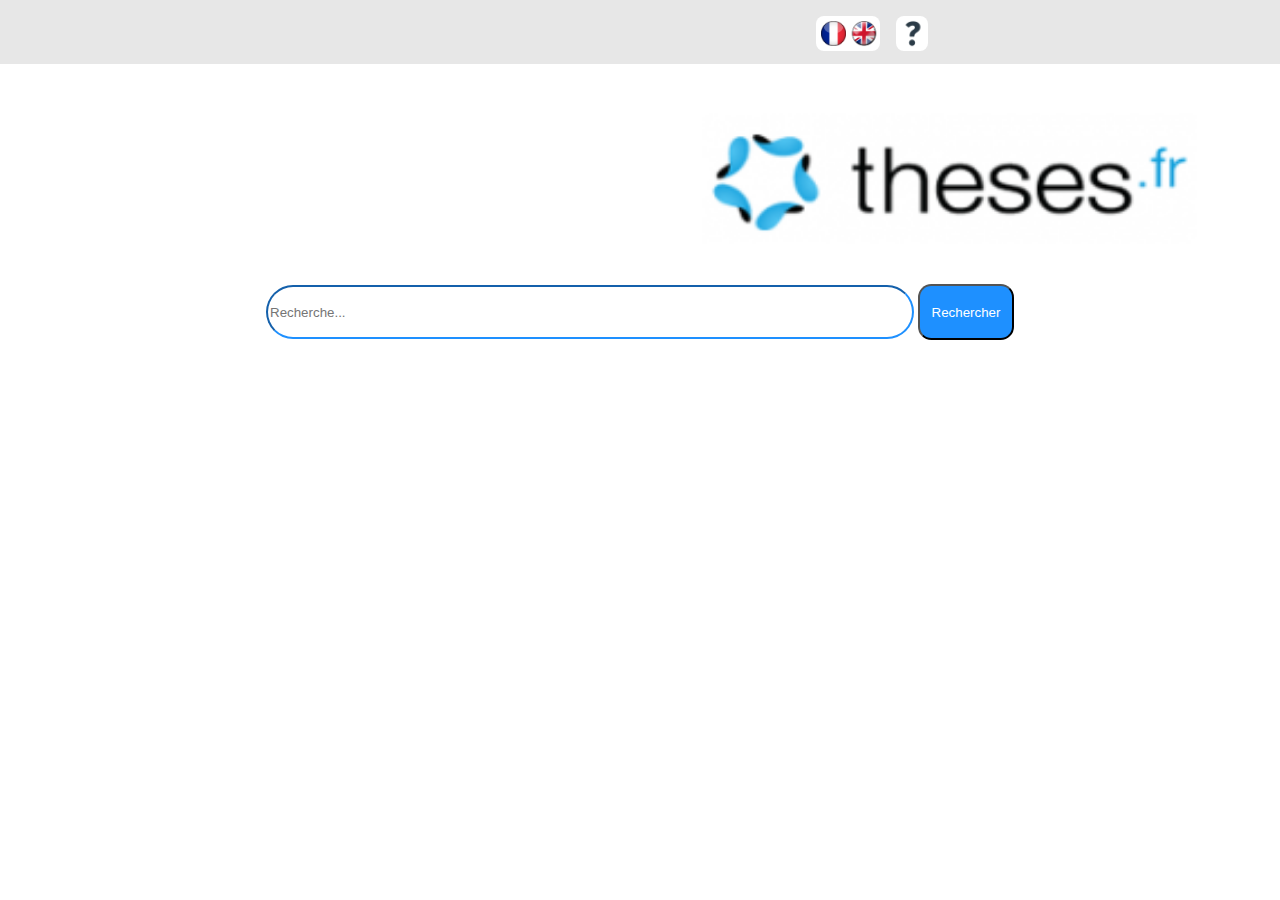
==== index.html @ c33240de "Ajout de la page en anglais et btn trad Responsive sur téléphone" ====
<!DOCTYPE html>
<html lang="fr">
<head>
    <meta charset="UTF-8">
    <meta name="viewport" content="width=device-width, initial-scale=1, maximum-scale=1, user-scalable=0"/>
    <link rel="stylesheet" href="css/search.css">
    <title>Theses</title>
</head>
<body>
    <div class="barre_accueil">
        <div class="conteneur_accueil">
            <div id="langFR">
                <a href="index.html" title="Français">
                    <img src="img/fr.png" alt="Drapeau Français" id="drapFR" class="animD">
                </a>
            </div>
            <div id="langEN">
                <a href="indexEN.html" title="Anglais">
                    <img src="img/en.png" alt="Drapeau Anglais" id="drapEN" class="animD">
                </a>
            </div>
            <div id="help">
                <a href="http://documentation.abes.fr/aidethesesfr/index.html" title="Documentation">
                    <img src="img/interrogation.jpg" alt="Point d'inetrrogation" id="interrogation" class="anim">
                </a>
            </div>
        </div>
    </div>
    <div>
        <img src="img/newLogo.png" class="logo"/>
    </div>
    <div>
        <form action="recherche.php" name="search" method="post" class="search">
            <div>
                <input type="text" name="search"  class="search_bar" placeholder="Recherche...">
                <button type="submit" class="btn_rechercher">Rechercher</button>
            </div>
        </form>
    </div>
</body>
</html>
---- css/search.css ----
* {
    margin:0;
}
.barre_accueil {
    background: #e7e7e7;
    padding: 2rem;
}

.conteneur_accueil {
    float: right;
    margin: -1rem 20rem 0 0;
}

#langFR {
    float: left;
    background: white;
    border-radius: 0.5em 0 0 0.5em;
    -o-border-radius: 0.5em 0 0 0.5em;
    -moz-border-radius: 0.5em 0 0 0.5em;
    -webkit-border-radius: 0.5em 0 0 0.5em;
    width: 2rem;
    height: 2.2rem;
}
#langEN {
    float: left;
    background: white;
    border-radius: 0 0.5em 0.5em 0;
    -o-border-radius: 0 0.5em 0.5em 0;
    -moz-border-radius: 0 0.5em 0.5em 0;
    -webkit-border-radius: 0 0.5em 0.5em 0;
    width: 2rem;
    height: 2.2rem;
    margin: 0 1rem 0 0;
}
#drapFR {
    width: 1.57rem;
    margin: 0.3rem 0 0 0.3rem;
}

#drapEN {
    width: 2.8rem;
    margin: -0.3rem 0 0 -0.4rem;
}

#help {
    float: right;
    background: white;
    border-radius: 0.5em;
    -o-border-radius: 0.5em;
    -moz-border-radius: 0.5em;
    -webkit-border-radius: 0.5em;
    width: 2rem;
    height: 2.2rem;
}

#interrogation {
    width: 1.9rem;
    margin: 0.15rem 0 0 0.1rem;

}

.anim:hover {
    transition: all 0.5s;
    transform: scale(1.25);
}

.animD:hover {
    transition: all 0.5s;
    transform: scale(1.15);
}

.logo {
    width: 35rem;
    height: 13rem;
    margin: 0.5rem 0 0 42rem;
}

.search {
    text-align: center;
}

.search_bar {
    border-radius: 2rem;
    width: 40rem;
    height: 3rem;
    border-color: dodgerblue;
}

.btn_rechercher {
    background-color: dodgerblue;
    border-radius: 1em;
    color: white;
    height: 3.5rem;
    width: 6rem;
}

/* For phone with small width */
@media (max-width: 400px) {
    .barre_accueil {
        background: #e7e7e7;
        padding: 2rem;
    }

    .conteneur_accueil {
        float: right;
        margin: -1rem 0 0 10rem;
    }

    .logo {
        width: 20rem;
        height: 7rem;
        margin: 1rem 0 0 2rem;
    }

    .search_bar {
        width: 20rem;
        height: 2.5rem;
    }

    .btn_rechercher {
        height: 2.5rem;
        width: 7rem;
        margin: 1rem 0 0 0;
    }
}

/* For phone with width higher than 400px*/
@media (min-width: 401px) and (max-width: 599px) {
    .barre_accueil {
        background: #e7e7e7;
        padding: 2rem;
    }

    .conteneur_accueil {
        float: right;
        margin: -1rem 0 0 10rem;
    }

    .logo {
        width: 20rem;
        height: 7rem;
        margin: 0.5rem 0 0 3rem;
    }

    .search_bar {
        width: 22rem;
        height: 2.5rem;
    }

    .btn_rechercher {
        height: 2.5rem;
        width: 7rem;
        margin: 1rem 0 0 0;
    }
}

/* A Modifier */


/* Pour tablette */
/*@media (min-width: 600px) and (max-width: 1388px) {
    .barre_accueil {
        background: #e7e7e7;
        padding: 3rem;
    }

    .logo {
        height: 15rem;
        margin: 0 0 0 0;
    }

    .search_bar {
        width: 45rem;
        height: 3rem;
    }


    .btn_rechercher {
        height: 4rem;
    }
}*/
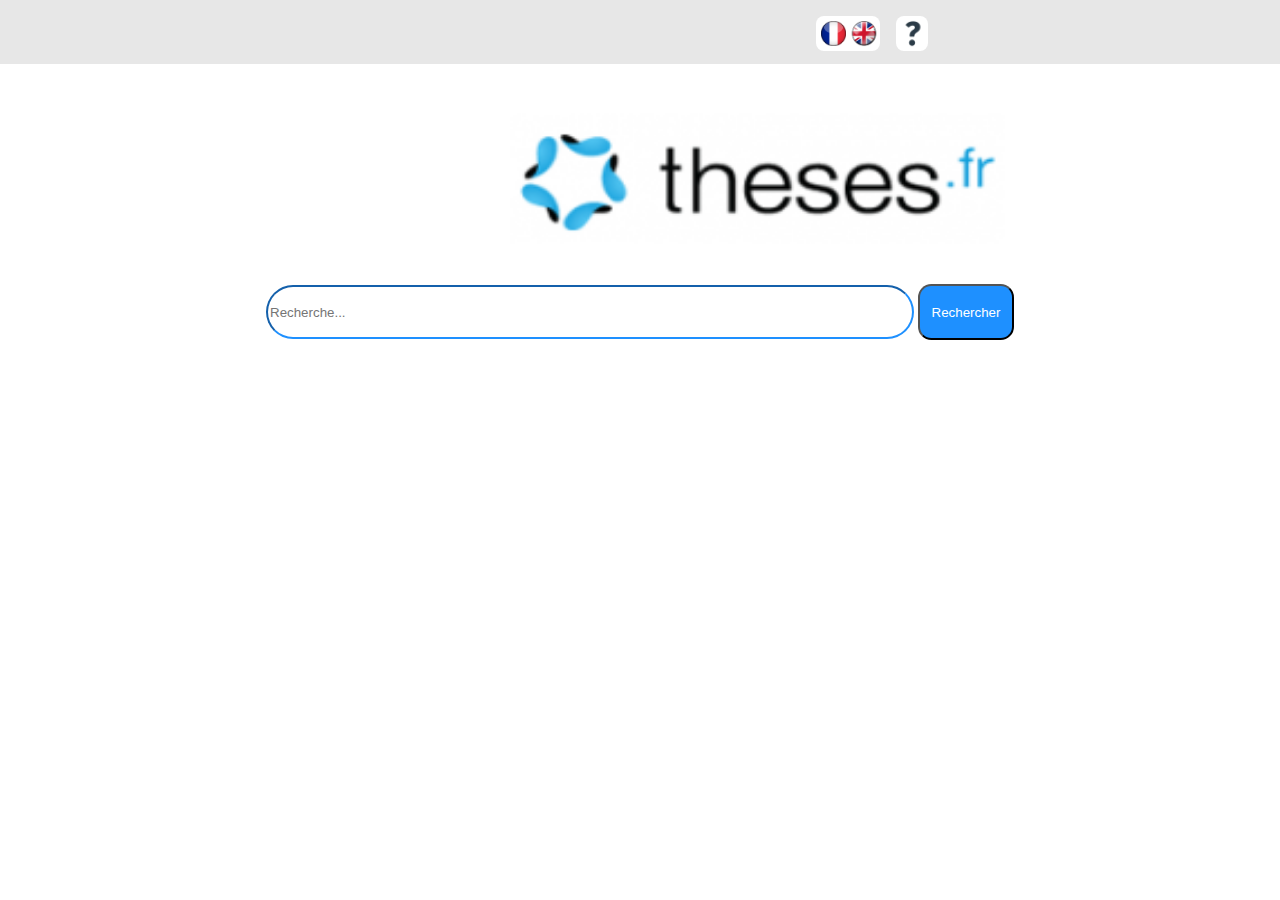
==== commit 45be841e: "couleurs liens" ====
--- a/index.html
+++ b/index.html
@@ -2,7 +2,7 @@
 <html lang="fr">
 <head>
     <meta charset="UTF-8">
-    <meta name="viewport" content="width=device-width, initial-scale=1, maximum-scale=1, user-scalable=0"/>
+    <meta name="viewport" content="width=device-wdth, initial-scale=1, maximum-scale=1, user-scalable=0"/>
     <link rel="stylesheet" href="css/search.css">
     <title>Theses</title>
 </head>
--- a/css/search.css
+++ b/css/search.css
@@ -72,7 +72,7 @@
 .logo {
     width: 35rem;
     height: 13rem;
-    margin: 0.5rem 0 0 42rem;
+    margin: 0.5rem 0 0 30rem;
 }
 
 .search {
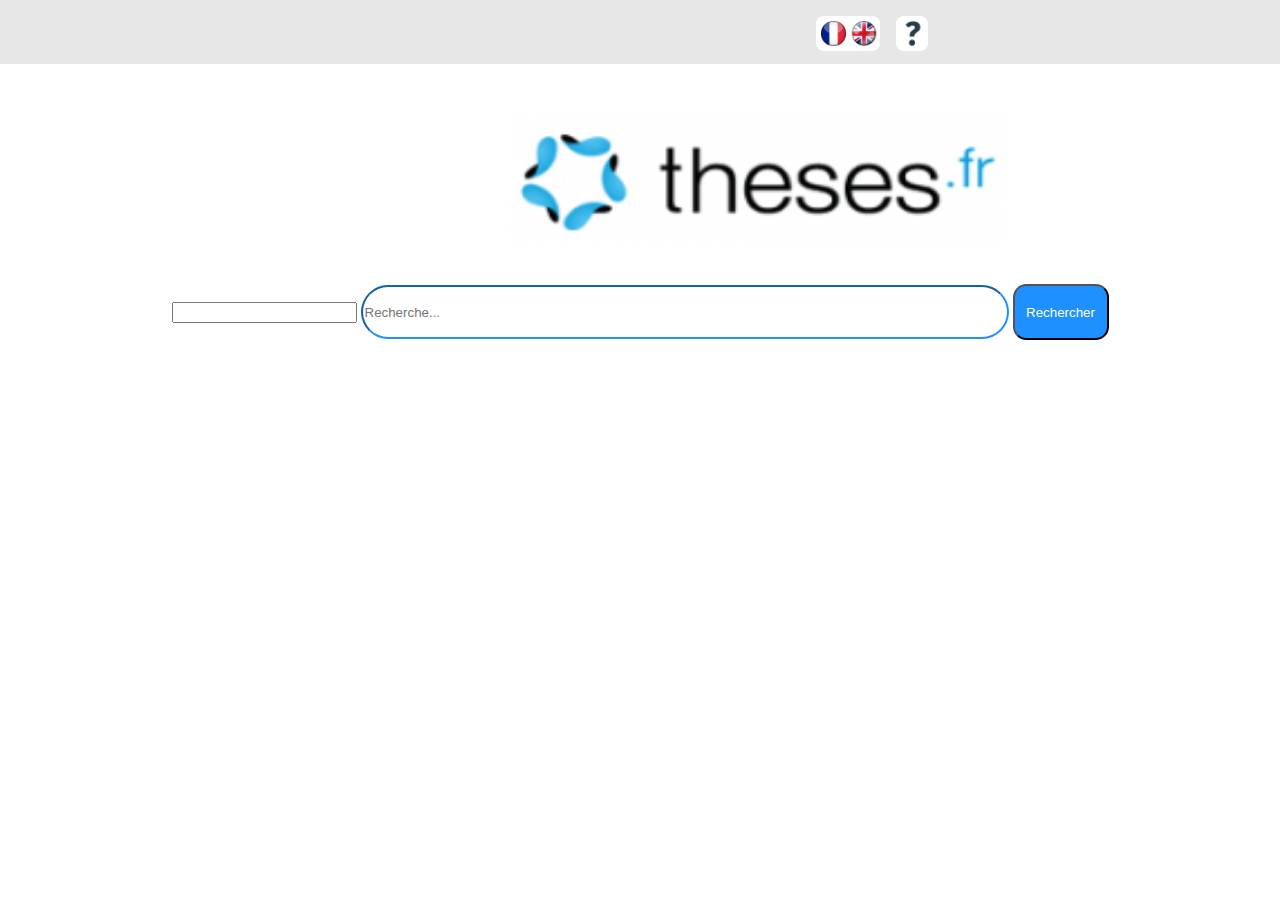
==== commit ffca4363: "ajout case de scroll pour les recherches" ====
--- a/index.html
+++ b/index.html
@@ -31,6 +31,7 @@
     </div>
     <div>
         <form action="recherche.php" name="search" method="post" class="search">
+            <input type=""
             <div>
                 <input type="text" name="search"  class="search_bar" placeholder="Recherche...">
                 <button type="submit" class="btn_rechercher">Rechercher</button>
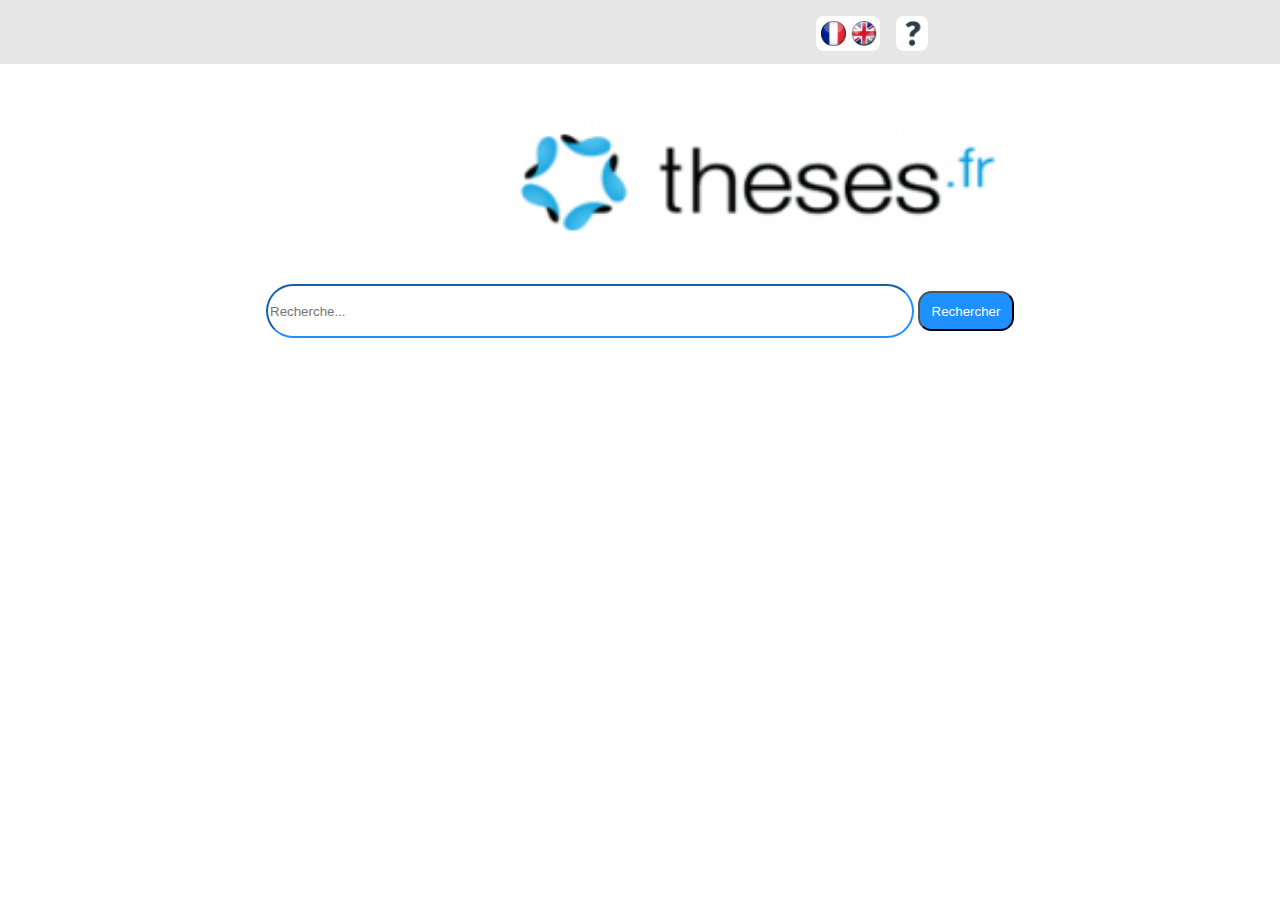
==== commit 2dc36d11: "PlaceHolder + opti recherche + debut tableau" ====
--- a/index.html
+++ b/index.html
@@ -31,7 +31,6 @@
     </div>
     <div>
         <form action="recherche.php" name="search" method="post" class="search">
-            <input type=""
             <div>
                 <input type="text" name="search"  class="search_bar" placeholder="Recherche...">
                 <button type="submit" class="btn_rechercher">Rechercher</button>
--- a/css/search.css
+++ b/css/search.css
@@ -90,7 +90,7 @@
     background-color: dodgerblue;
     border-radius: 1em;
     color: white;
-    height: 3.5rem;
+    height: 2.5rem;
     width: 6rem;
 }
 
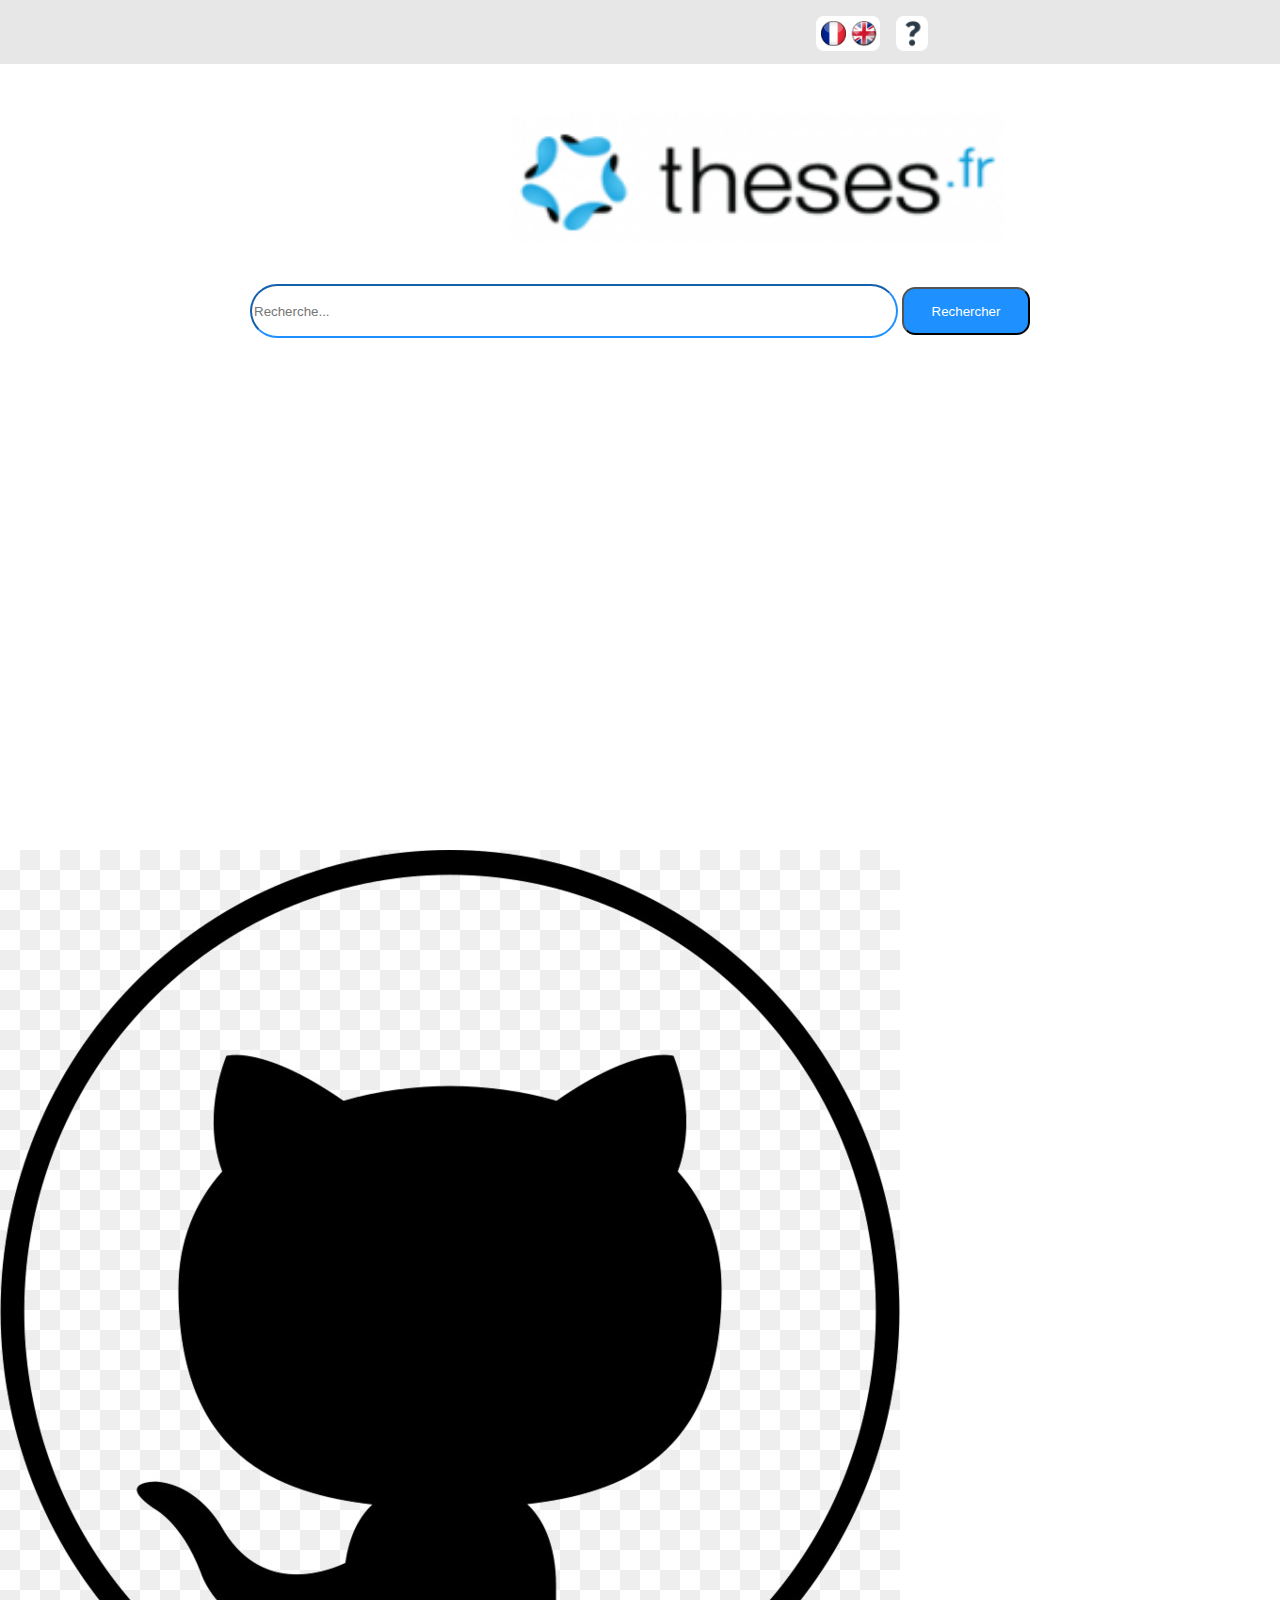
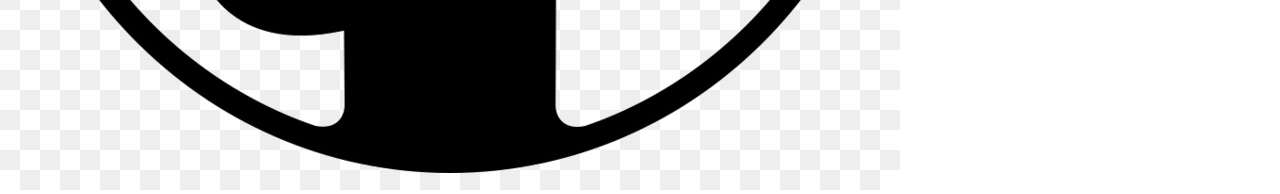
==== commit f8c83a70: "Ajout images Git" ====
--- a/index.html
+++ b/index.html
@@ -33,9 +33,12 @@
         <form action="recherche.php" name="search" method="post" class="search">
             <div>
                 <input type="text" name="search"  class="search_bar" placeholder="Recherche...">
-                <button type="submit" class="btn_rechercher">Rechercher</button>
+                <button type="submit" class="btn_rechercher">Rechercher<span></span></button>
             </div>
         </form>
     </div>
+    <footer class="footer">
+        <a href="https://github.com/NailujBrs/Projet_Web_cote_serveur" title="GitHub"><img src="img/git.jpg" alt="Logo GitHub" class="git"/></a>
+    </footer>
 </body>
 </html>--- a/css/search.css
+++ b/css/search.css
@@ -90,8 +90,56 @@
     background-color: dodgerblue;
     border-radius: 1em;
     color: white;
-    height: 2.5rem;
-    width: 6rem;
+    height: 3rem;
+    width: 8rem;
+}
+
+.btn_rechercher span {
+    cursor: pointer;
+    display: inline-block;
+    position: relative;
+    transition: 0.5s;
+}
+
+.btn_rechercher span:after {
+    content: '\00bb';
+    position: absolute;
+    opacity: 0;
+    height: 3rem;
+    top: 0;
+    right: -100px;
+    transition: 0.5s;
+}
+
+.btn_rechercher:hover span {
+    padding-right: 20px;
+}
+
+.btn_rechercher:hover span:after {
+    opacity: 1;
+    right: 0;
+}
+
+span {
+    font-size: 25px;
+    top: -21.5px;
+    left: 5px;
+}
+
+.footer {
+    position:absolute;
+
+    bottom:0;
+
+    width:100%;
+
+    padding-top:50px;
+
+    height:50px;
+}
+
+.git {
+    alignment: center;
 }
 
 /* For phone with small width */
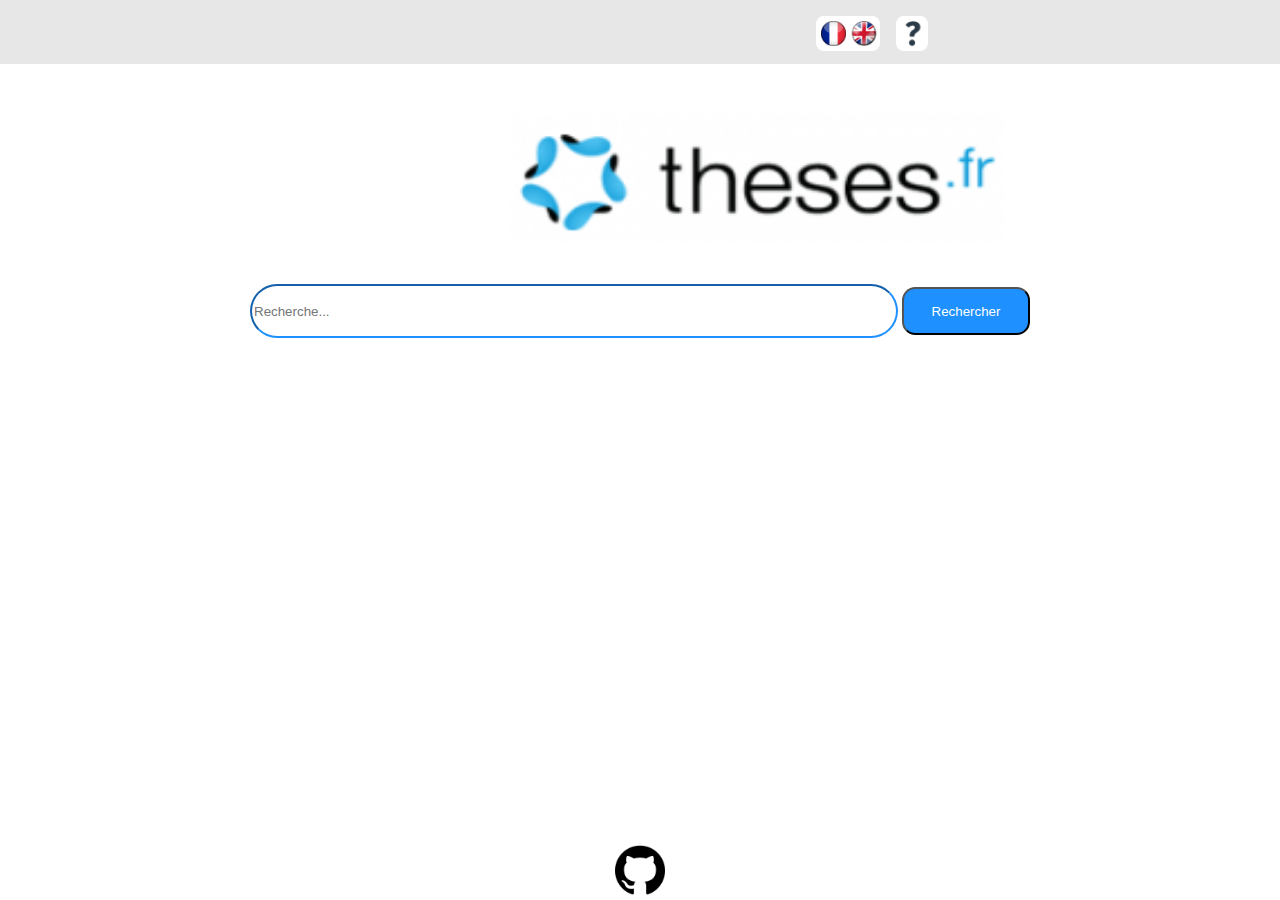
==== commit e1e385ee: "Ajout images Git" ====
--- a/index.html
+++ b/index.html
@@ -38,7 +38,7 @@
         </form>
     </div>
     <footer class="footer">
-        <a href="https://github.com/NailujBrs/Projet_Web_cote_serveur" title="GitHub"><img src="img/git.jpg" alt="Logo GitHub" class="git"/></a>
+        <a href="https://github.com/NailujBrs/Projet_Web_cote_serveur" title="GitHub"><img src="img/git.png" alt="Logo GitHub" class="git"/></a>
     </footer>
 </body>
 </html>--- a/css/search.css
+++ b/css/search.css
@@ -128,18 +128,16 @@
 
 .footer {
     position:absolute;
-
-    bottom:0;
-
+    bottom:5px;
     width:100%;
-
     padding-top:50px;
-
     height:50px;
+    text-align: center;
 }
 
 .git {
-    alignment: center;
+    width: 50px;
+    height: 50px;
 }
 
 /* For phone with small width */
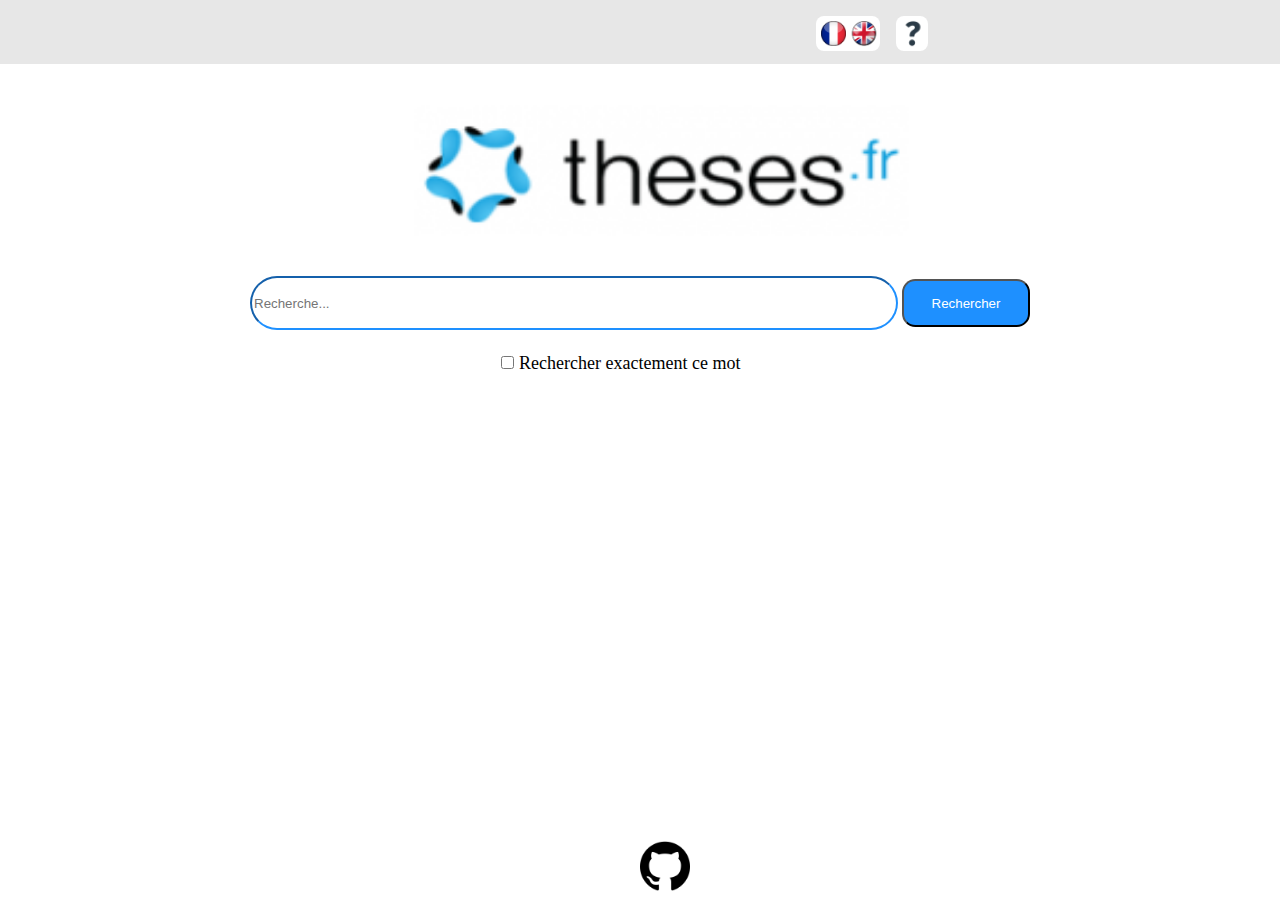
==== commit 1465a0c3: "ajout de la recherche du mot exact" ====
--- a/index.html
+++ b/index.html
@@ -26,7 +26,7 @@
             </div>
         </div>
     </div>
-    <div>
+    <div class="img_logo">
         <img src="img/newLogo.png" class="logo"/>
     </div>
     <div>
@@ -35,10 +35,13 @@
                 <input type="text" name="search"  class="search_bar" placeholder="Recherche...">
                 <button type="submit" class="btn_rechercher">Rechercher<span></span></button>
             </div>
+            <div>
+                <input type="checkbox" name="exact" id="exact"><label for="exact" id="text_exact">Rechercher exactement ce mot</label>
+            </div>
         </form>
     </div>
     <footer class="footer">
-        <a href="https://github.com/NailujBrs/Projet_Web_cote_serveur" title="GitHub"><img src="img/git.png" alt="Logo GitHub" class="git"/></a>
+        <a href="https://github.com/NailujBrs/Projet_Web_cote_serveur" target='_blank' title="GitHub"><img src="img/git.png" alt="Logo GitHub" class="git"/></a>
     </footer>
 </body>
 </html>--- a/css/search.css
+++ b/css/search.css
@@ -69,10 +69,12 @@
     transform: scale(1.15);
 }
 
+.img_logo {
+    margin-left: 30%;
+}
 .logo {
     width: 35rem;
     height: 13rem;
-    margin: 0.5rem 0 0 30rem;
 }
 
 .search {
@@ -127,12 +129,11 @@
 }
 
 .footer {
-    position:absolute;
-    bottom:5px;
-    width:100%;
-    padding-top:50px;
-    height:50px;
-    text-align: center;
+    position: absolute;
+    padding-top: 50px;
+    height: 50px;
+    left: 50%;
+    bottom: 1%;
 }
 
 .git {
@@ -140,90 +141,14 @@
     height: 50px;
 }
 
-/* For phone with small width */
-@media (max-width: 400px) {
-    .barre_accueil {
-        background: #e7e7e7;
-        padding: 2rem;
-    }
-
-    .conteneur_accueil {
-        float: right;
-        margin: -1rem 0 0 10rem;
-    }
-
-    .logo {
-        width: 20rem;
-        height: 7rem;
-        margin: 1rem 0 0 2rem;
-    }
-
-    .search_bar {
-        width: 20rem;
-        height: 2.5rem;
-    }
-
-    .btn_rechercher {
-        height: 2.5rem;
-        width: 7rem;
-        margin: 1rem 0 0 0;
-    }
+#exact {
+    margin-top:2%;
+    margin-left: -3%;
 }
 
-/* For phone with width higher than 400px*/
-@media (min-width: 401px) and (max-width: 599px) {
-    .barre_accueil {
-        background: #e7e7e7;
-        padding: 2rem;
-    }
-
-    .conteneur_accueil {
-        float: right;
-        margin: -1rem 0 0 10rem;
-    }
-
-    .logo {
-        width: 20rem;
-        height: 7rem;
-        margin: 0.5rem 0 0 3rem;
-    }
-
-    .search_bar {
-        width: 22rem;
-        height: 2.5rem;
-    }
-
-    .btn_rechercher {
-        height: 2.5rem;
-        width: 7rem;
-        margin: 1rem 0 0 0;
-    }
+#text_exact {
+    margin-left: 5px;
+    font-size: 18px;
 }
 
-/* A Modifier */
 
-
-/* Pour tablette */
-/*@media (min-width: 600px) and (max-width: 1388px) {
-    .barre_accueil {
-        background: #e7e7e7;
-        padding: 3rem;
-    }
-
-    .logo {
-        height: 15rem;
-        margin: 0 0 0 0;
-    }
-
-    .search_bar {
-        width: 45rem;
-        height: 3rem;
-    }
-
-
-    .btn_rechercher {
-        height: 4rem;
-    }
-}*/
-
-
